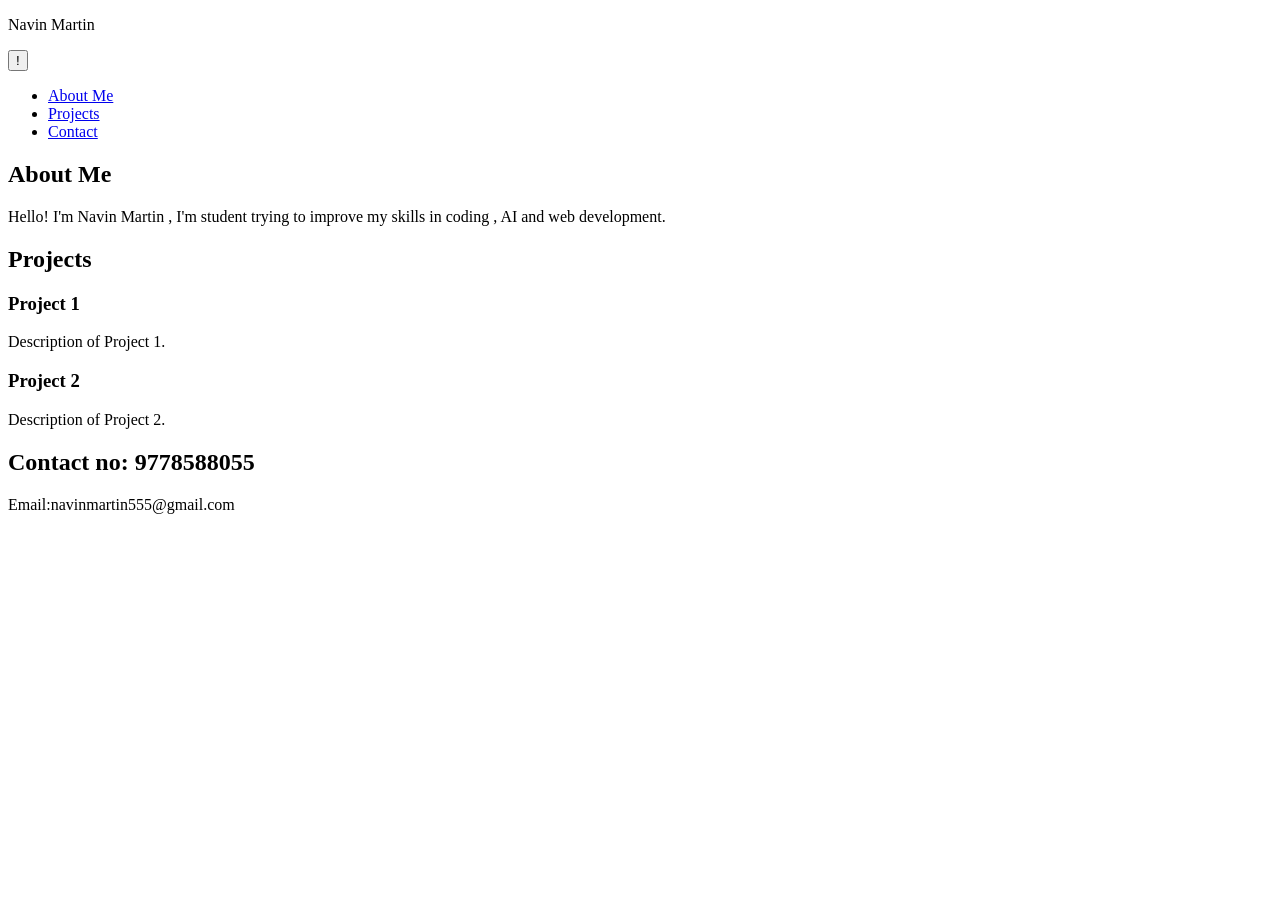
==== index.html @ fc8750ec "Rename Portfolio.io/index.html to index.html" ====
<!DOCTYPE html>
<html lang="en">
<head>
    <meta charset="UTF-8">
    <meta name="viewport" content="width=device-width, initial-scale=1.0">
    <link rel="stylesheet" href="style.css">
    <title>Navin Martin - My Portfolio</title>
</head>
<body>
    <header>
        <nav>
            <p class="logo">Navin Martin</p>
            <button class="menu-toggle" id="menuToggle">!</button>
            <ul class="nav-links"   id="navlinks">
                <li><a href="#about">About Me</a></li>
                <li><a href="#projects">Projects</a></li>
                <li><a href="#contact">Contact</a></li>
            </ul>
        </nav>
    </header>
    <section id="about">
        <h2>About Me</h2>
        <p>Hello! I'm Navin Martin , I'm student trying to improve my skills in coding , AI and web development.</p>    
    </section>
    <section id="projects">
        <h2>Projects</h2>
        <div class="project">
            <h3>Project 1</h3>
            <p>Description of Project 1.</p>
        </div>
        <div class="project">
            <h3>Project 2</h3>
            <p>Description of Project 2.</p>
        </div>
    </section>
    <section id="contact">
        <h2>Contact no: 9778588055</h2>
        <p> Email:navinmartin555@gmail.com</p>
    </section>
<script src="script.js"></script>
</body>
</html>
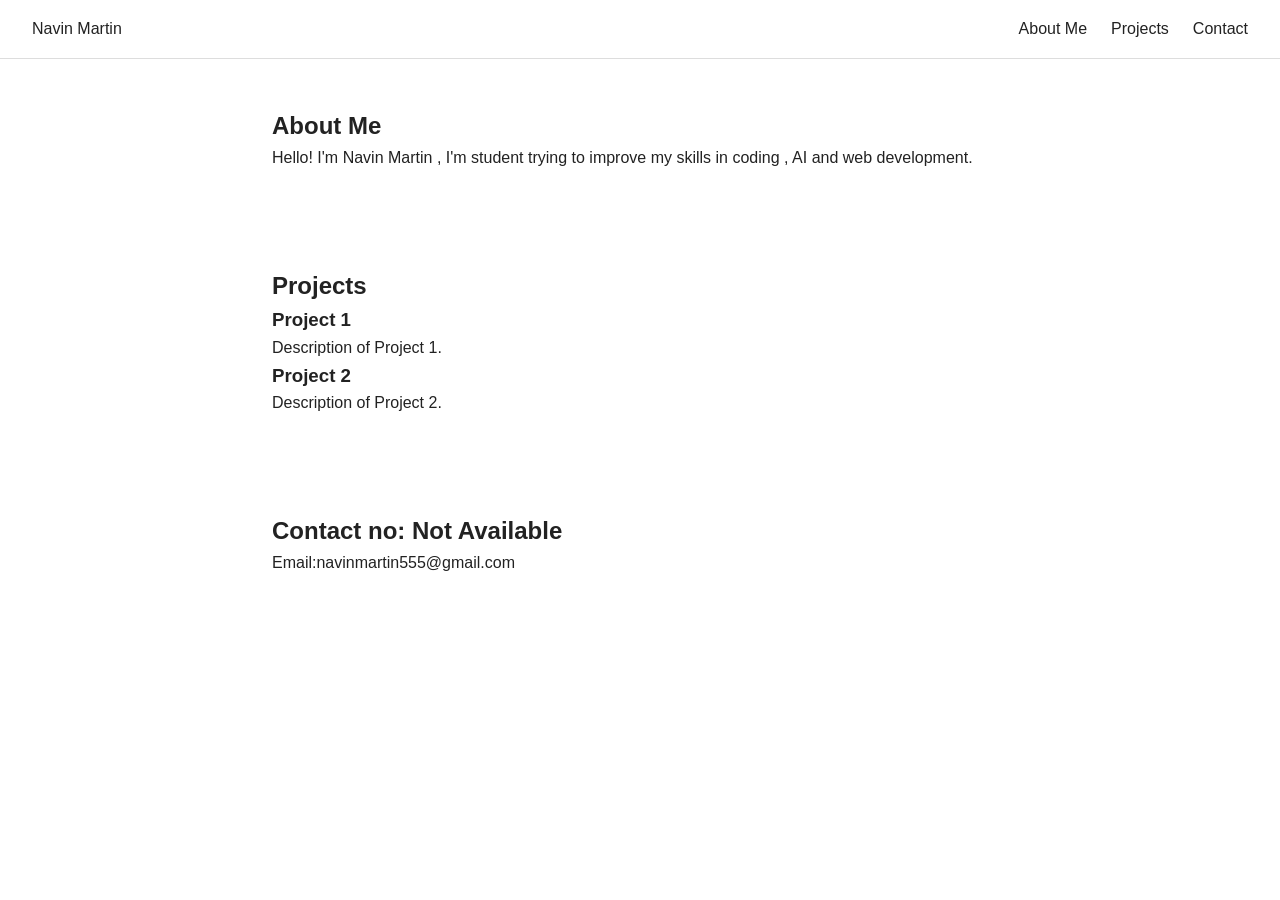
==== commit 7d83184d: "Update contact number to 'Not Available'" ====
--- a/index.html
+++ b/index.html
@@ -34,7 +34,7 @@
         </div>
     </section>
     <section id="contact">
-        <h2>Contact no: 9778588055</h2>
+        <h2>Contact no: Not Available</h2>
         <p> Email:navinmartin555@gmail.com</p>
     </section>
 <script src="script.js"></script>
--- a/style.css
+++ b/style.css
@@ -0,0 +1,62 @@
+* {
+    margin: 0;
+    padding: 0;
+    box-sizing: border-box;
+}
+
+body {
+    font-family: Arial, sans-serif;
+    color: #222;
+    line-height: 1.6;
+}
+header {
+    padding: 1rem 2rem;
+    border-bottom: 1px solid #ddd;
+}
+nav {
+    display: flex;
+    justify-content: space-between;
+    align-items: center;
+}
+.nav-links {
+    display: flex;
+    gap: 1.5rem;
+    list-style: none;
+
+}
+.nav-links a {
+    text-decoration: none;
+    color: #222;
+}
+section {
+    padding: 3rem 2rem;
+    max-width: 800px;
+    margin: 0 auto;
+}
+.menu-toggle {
+    display: none;
+    cursor: pointer;
+    background: none;
+    border: none;
+    font-size: 1.5rem;
+}
+@media (max-width: 600px) {
+    nav {
+        flex-direction: column;
+        gap: 1rem;
+    }
+    .nav-links {
+        flex-direction: column;
+        display: none;
+        width: 100%;
+    }
+    .nav-links.show {
+        display: flex;
+    }
+    section {
+        padding: 2rem 1rem;
+    }
+    .menu-toggle {
+        display: block;
+    }
+}
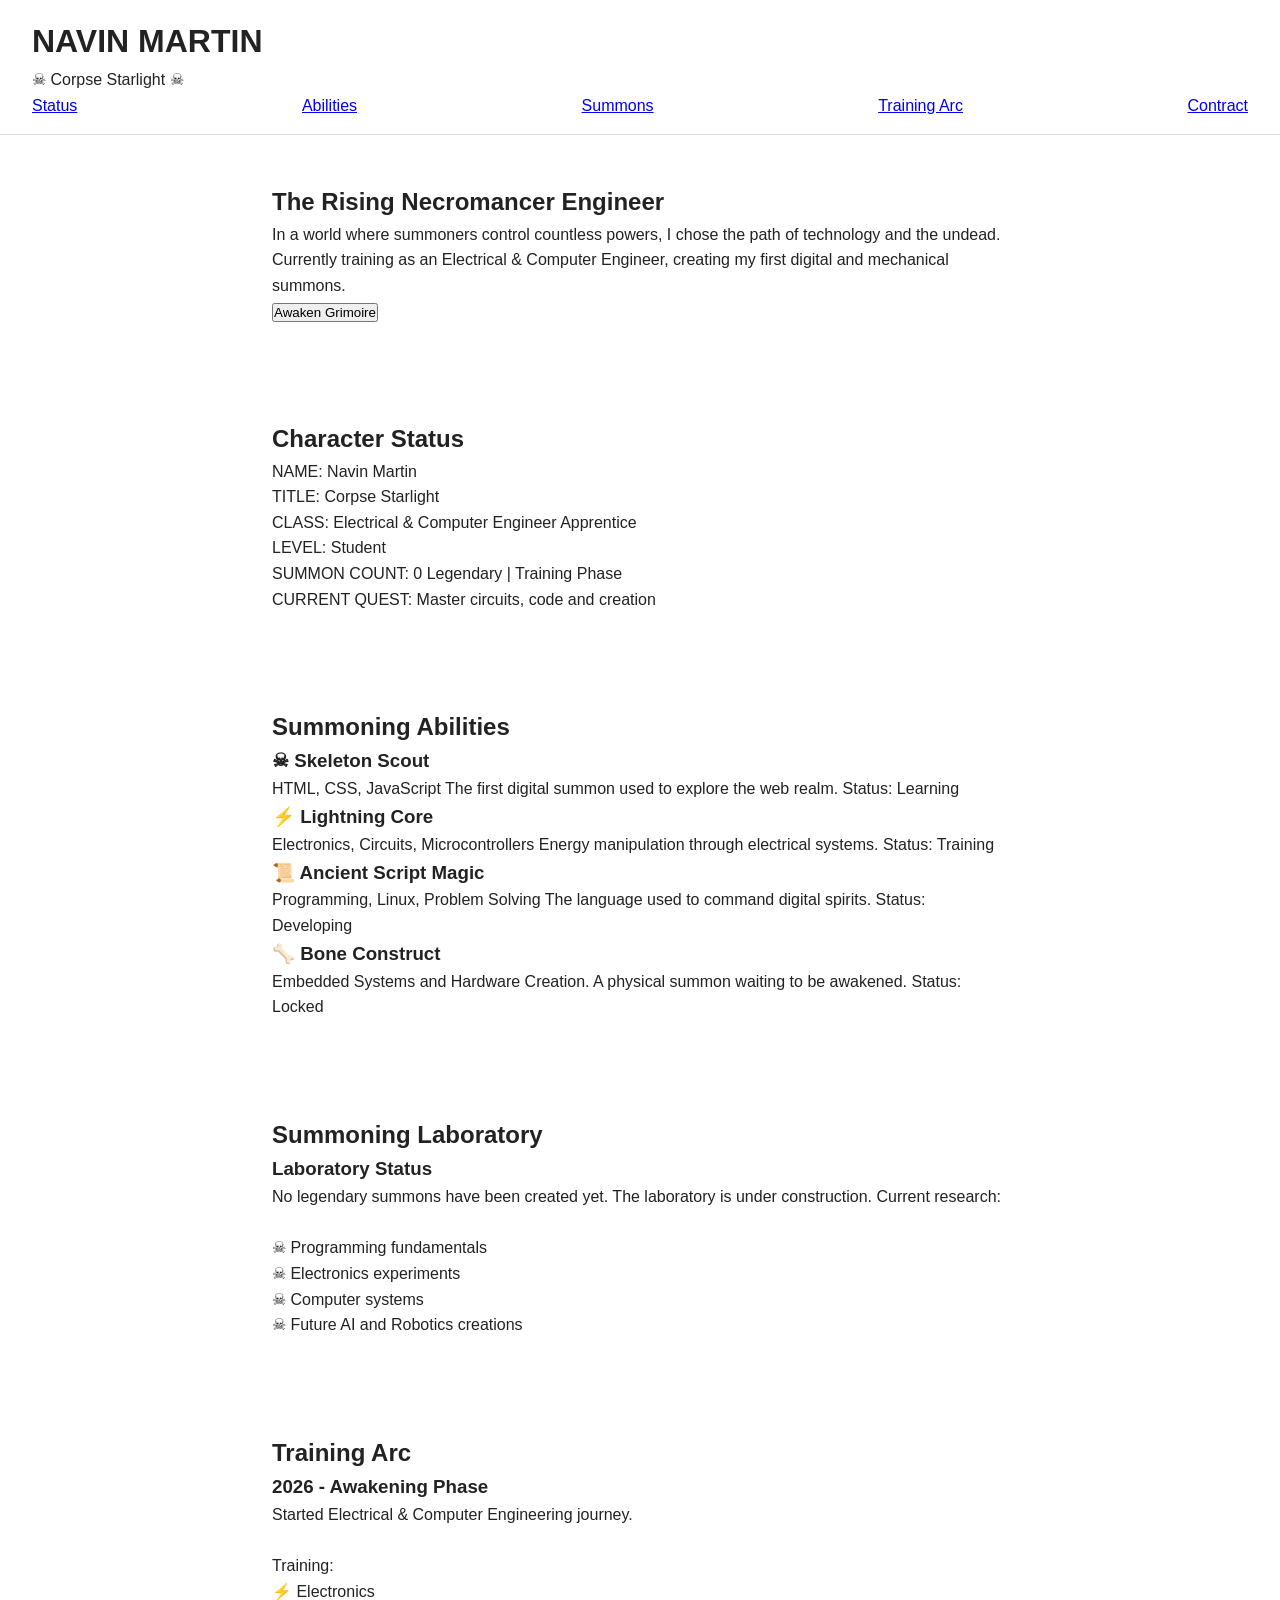
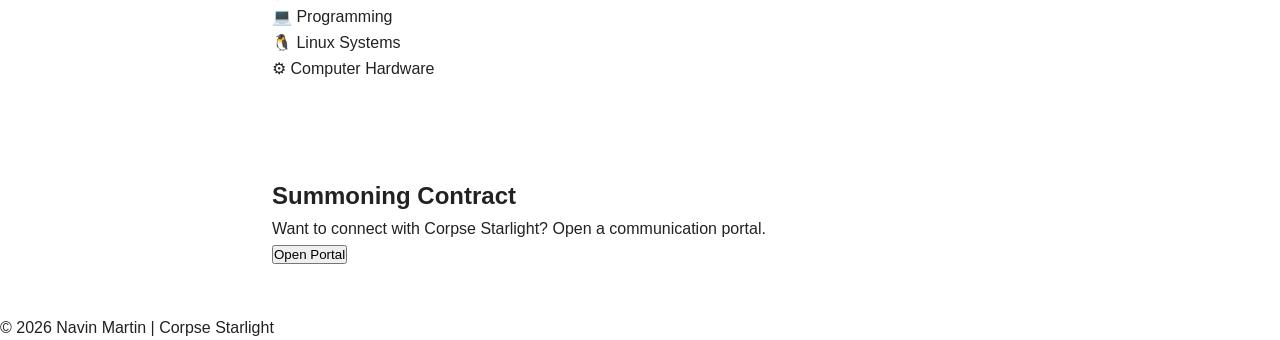
==== commit 495836dd: "Revamp index.html with new title and sections" ====
--- a/index.html
+++ b/index.html
@@ -1,42 +1,334 @@
 <!DOCTYPE html>
-<html lang="en">
+<html>
 <head>
-    <meta charset="UTF-8">
-    <meta name="viewport" content="width=device-width, initial-scale=1.0">
-    <link rel="stylesheet" href="style.css">
-    <title>Navin Martin - My Portfolio</title>
+<title>Navin Martin | Corpse Starlight</title>
+<link rel="stylesheet" href="style.css">
 </head>
+
 <body>
-    <header>
-        <nav>
-            <p class="logo">Navin Martin</p>
-            <button class="menu-toggle" id="menuToggle">!</button>
-            <ul class="nav-links"   id="navlinks">
-                <li><a href="#about">About Me</a></li>
-                <li><a href="#projects">Projects</a></li>
-                <li><a href="#contact">Contact</a></li>
-            </ul>
-        </nav>
-    </header>
-    <section id="about">
-        <h2>About Me</h2>
-        <p>Hello! I'm Navin Martin , I'm student trying to improve my skills in coding , AI and web development.</p>    
-    </section>
-    <section id="projects">
-        <h2>Projects</h2>
-        <div class="project">
-            <h3>Project 1</h3>
-            <p>Description of Project 1.</p>
-        </div>
-        <div class="project">
-            <h3>Project 2</h3>
-            <p>Description of Project 2.</p>
-        </div>
-    </section>
-    <section id="contact">
-        <h2>Contact no: Not Available</h2>
-        <p> Email:navinmartin555@gmail.com</p>
-    </section>
+
+<div class="particles"></div>
+
+
+<header>
+
+<h1>NAVIN MARTIN</h1>
+
+<p>
+☠ Corpse Starlight ☠
+</p>
+
+<nav>
+<a href="#about">Status</a>
+<a href="#skills">Abilities</a>
+<a href="#summons">Summons</a>
+<a href="#quests">Training Arc</a>
+<a href="#contact">Contract</a>
+</nav>
+
+</header>
+
+
+
+<section class="hero">
+
+
+<div class="magic-circle"></div>
+
+
+<div class="hero-text">
+
+<h2>
+The Rising Necromancer Engineer
+</h2>
+
+
+<p>
+
+In a world where summoners control countless powers,
+I chose the path of technology and the undead.
+
+Currently training as an
+Electrical & Computer Engineer,
+creating my first digital and mechanical summons.
+
+</p>
+
+
+<button onclick="awaken()">
+Awaken Grimoire
+</button>
+
+
+</div>
+
+
+</section>
+
+
+
+
+<section id="about">
+
+
+<h2>Character Status</h2>
+
+
+<div class="card status">
+
+
+<p>
+NAME:
+Navin Martin
+</p>
+
+
+<p>
+TITLE:
+Corpse Starlight
+</p>
+
+
+<p>
+CLASS:
+Electrical & Computer Engineer Apprentice
+</p>
+
+
+<p>
+LEVEL:
+Student
+</p>
+
+
+<p>
+SUMMON COUNT:
+0 Legendary | Training Phase
+</p>
+
+
+<p>
+CURRENT QUEST:
+Master circuits, code and creation
+</p>
+
+
+</div>
+
+
+</section>
+
+
+
+
+
+<section id="skills">
+
+<h2>Summoning Abilities</h2>
+
+
+<div class="grid">
+
+
+<div class="card">
+
+<h3>☠ Skeleton Scout</h3>
+
+<p>
+HTML, CSS, JavaScript
+
+The first digital summon used to explore the web realm.
+
+Status:
+Learning
+</p>
+
+</div>
+
+
+
+
+<div class="card">
+
+<h3>⚡ Lightning Core</h3>
+
+<p>
+Electronics, Circuits, Microcontrollers
+
+Energy manipulation through electrical systems.
+
+Status:
+Training
+</p>
+
+</div>
+
+
+
+
+<div class="card">
+
+<h3>📜 Ancient Script Magic</h3>
+
+<p>
+Programming, Linux, Problem Solving
+
+The language used to command digital spirits.
+
+Status:
+Developing
+</p>
+
+</div>
+
+
+
+
+<div class="card">
+
+<h3>🦴 Bone Construct</h3>
+
+<p>
+Embedded Systems and Hardware Creation.
+
+A physical summon waiting to be awakened.
+
+Status:
+Locked
+</p>
+
+</div>
+
+
+</div>
+
+</section>
+
+
+
+
+
+<section id="summons">
+
+
+<h2>Summoning Laboratory</h2>
+
+
+<div class="card">
+
+
+<h3>Laboratory Status</h3>
+
+
+<p>
+
+No legendary summons have been created yet.
+
+The laboratory is under construction.
+
+Current research:
+
+<br><br>
+
+☠ Programming fundamentals
+
+<br>
+☠ Electronics experiments
+
+<br>
+☠ Computer systems
+
+<br>
+☠ Future AI and Robotics creations
+
+
+</p>
+
+
+</div>
+
+
+</section>
+
+
+
+
+
+
+<section id="quests">
+
+
+<h2>Training Arc</h2>
+
+
+<div class="card">
+
+
+<h3>
+2026 - Awakening Phase
+</h3>
+
+
+<p>
+
+Started Electrical & Computer Engineering journey.
+
+<br><br>
+
+Training:
+
+<br>
+⚡ Electronics
+<br>
+💻 Programming
+<br>
+🐧 Linux Systems
+<br>
+⚙ Computer Hardware
+
+</p>
+
+
+</div>
+
+
+</section>
+
+
+
+
+
+<section id="contact">
+
+
+<h2>Summoning Contract</h2>
+
+
+<p>
+Want to connect with Corpse Starlight?
+Open a communication portal.
+</p>
+
+
+<button>
+Open Portal
+</button>
+
+
+</section>
+
+
+
+
+<footer>
+
+© 2026 Navin Martin | Corpse Starlight
+
+</footer>
+
+
+
 <script src="script.js"></script>
+
 </body>
 </html>
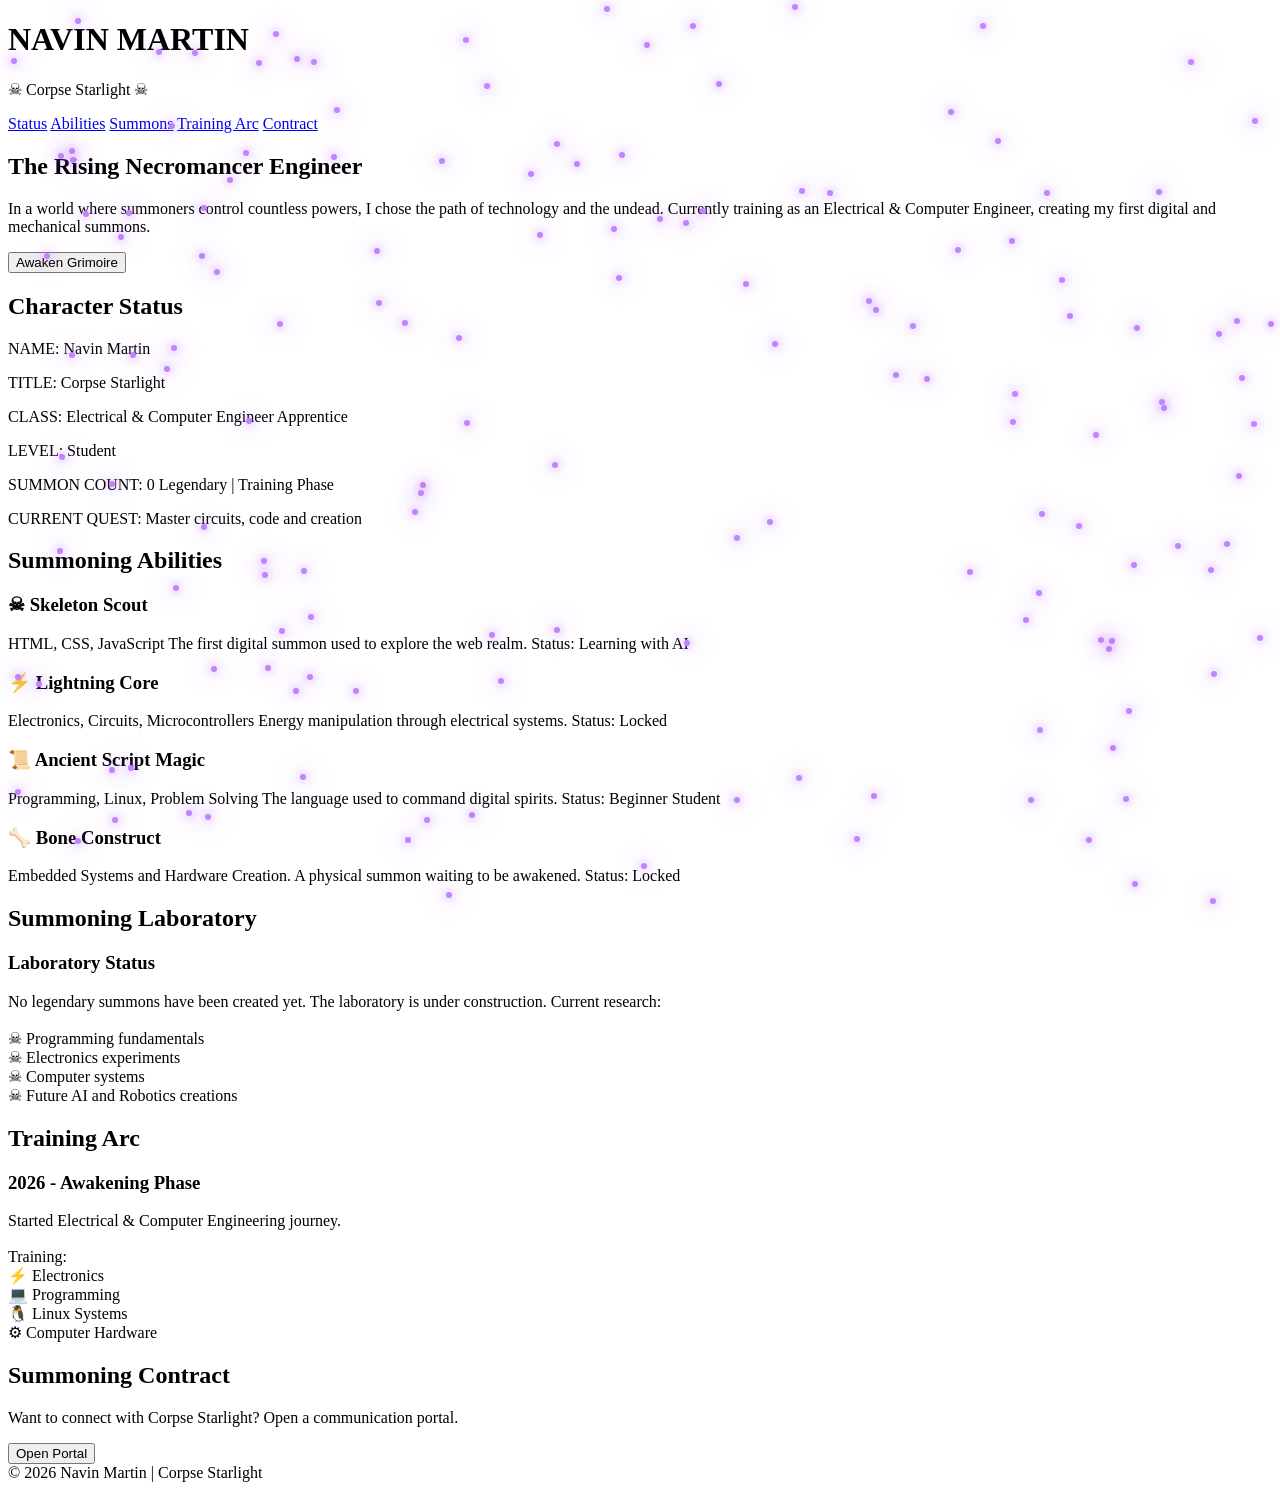
==== commit e3768bfe: "Update status descriptions in index.html" ====
--- a/index.html
+++ b/index.html
@@ -140,7 +140,7 @@
 The first digital summon used to explore the web realm.
 
 Status:
-Learning
+Learning with AI
 </p>
 
 </div>
@@ -158,7 +158,7 @@
 Energy manipulation through electrical systems.
 
 Status:
-Training
+Locked
 </p>
 
 </div>
@@ -176,7 +176,7 @@
 The language used to command digital spirits.
 
 Status:
-Developing
+Beginner Student
 </p>
 
 </div>
--- a/style.css
+++ b/style.css
@@ -1,62 +1,64 @@
-* {
-    margin: 0;
-    padding: 0;
-    box-sizing: border-box;
+.particle{
+
+position:fixed;
+
+width:6px;
+height:6px;
+
+background:#c084fc;
+
+border-radius:50%;
+
+z-index:9999;
+
+box-shadow:
+0 0 10px #c084fc,
+0 0 25px #9333ea;
+
+pointer-events:none;
+
+animation:soulFloat 6s infinite ease-in-out;
+
 }
 
-body {
-    font-family: Arial, sans-serif;
-    color: #222;
-    line-height: 1.6;
-}
-header {
-    padding: 1rem 2rem;
-    border-bottom: 1px solid #ddd;
-}
-nav {
-    display: flex;
-    justify-content: space-between;
-    align-items: center;
-}
-.nav-links {
-    display: flex;
-    gap: 1.5rem;
-    list-style: none;
+
+@keyframes soulFloat{
+
+0%{
+
+transform:translate(0,0) scale(1);
+
+opacity:0;
 
 }
-.nav-links a {
-    text-decoration: none;
-    color: #222;
+
+
+20%{
+
+opacity:1;
+
 }
-section {
-    padding: 3rem 2rem;
-    max-width: 800px;
-    margin: 0 auto;
+
+
+50%{
+
+transform:
+translate(40px,-100px)
+scale(1.5);
+
+opacity:0.8;
+
 }
-.menu-toggle {
-    display: none;
-    cursor: pointer;
-    background: none;
-    border: none;
-    font-size: 1.5rem;
+
+
+100%{
+
+transform:
+translate(-20px,-220px)
+scale(0.5);
+
+opacity:0;
+
 }
-@media (max-width: 600px) {
-    nav {
-        flex-direction: column;
-        gap: 1rem;
-    }
-    .nav-links {
-        flex-direction: column;
-        display: none;
-        width: 100%;
-    }
-    .nav-links.show {
-        display: flex;
-    }
-    section {
-        padding: 2rem 1rem;
-    }
-    .menu-toggle {
-        display: block;
-    }
+
 }
